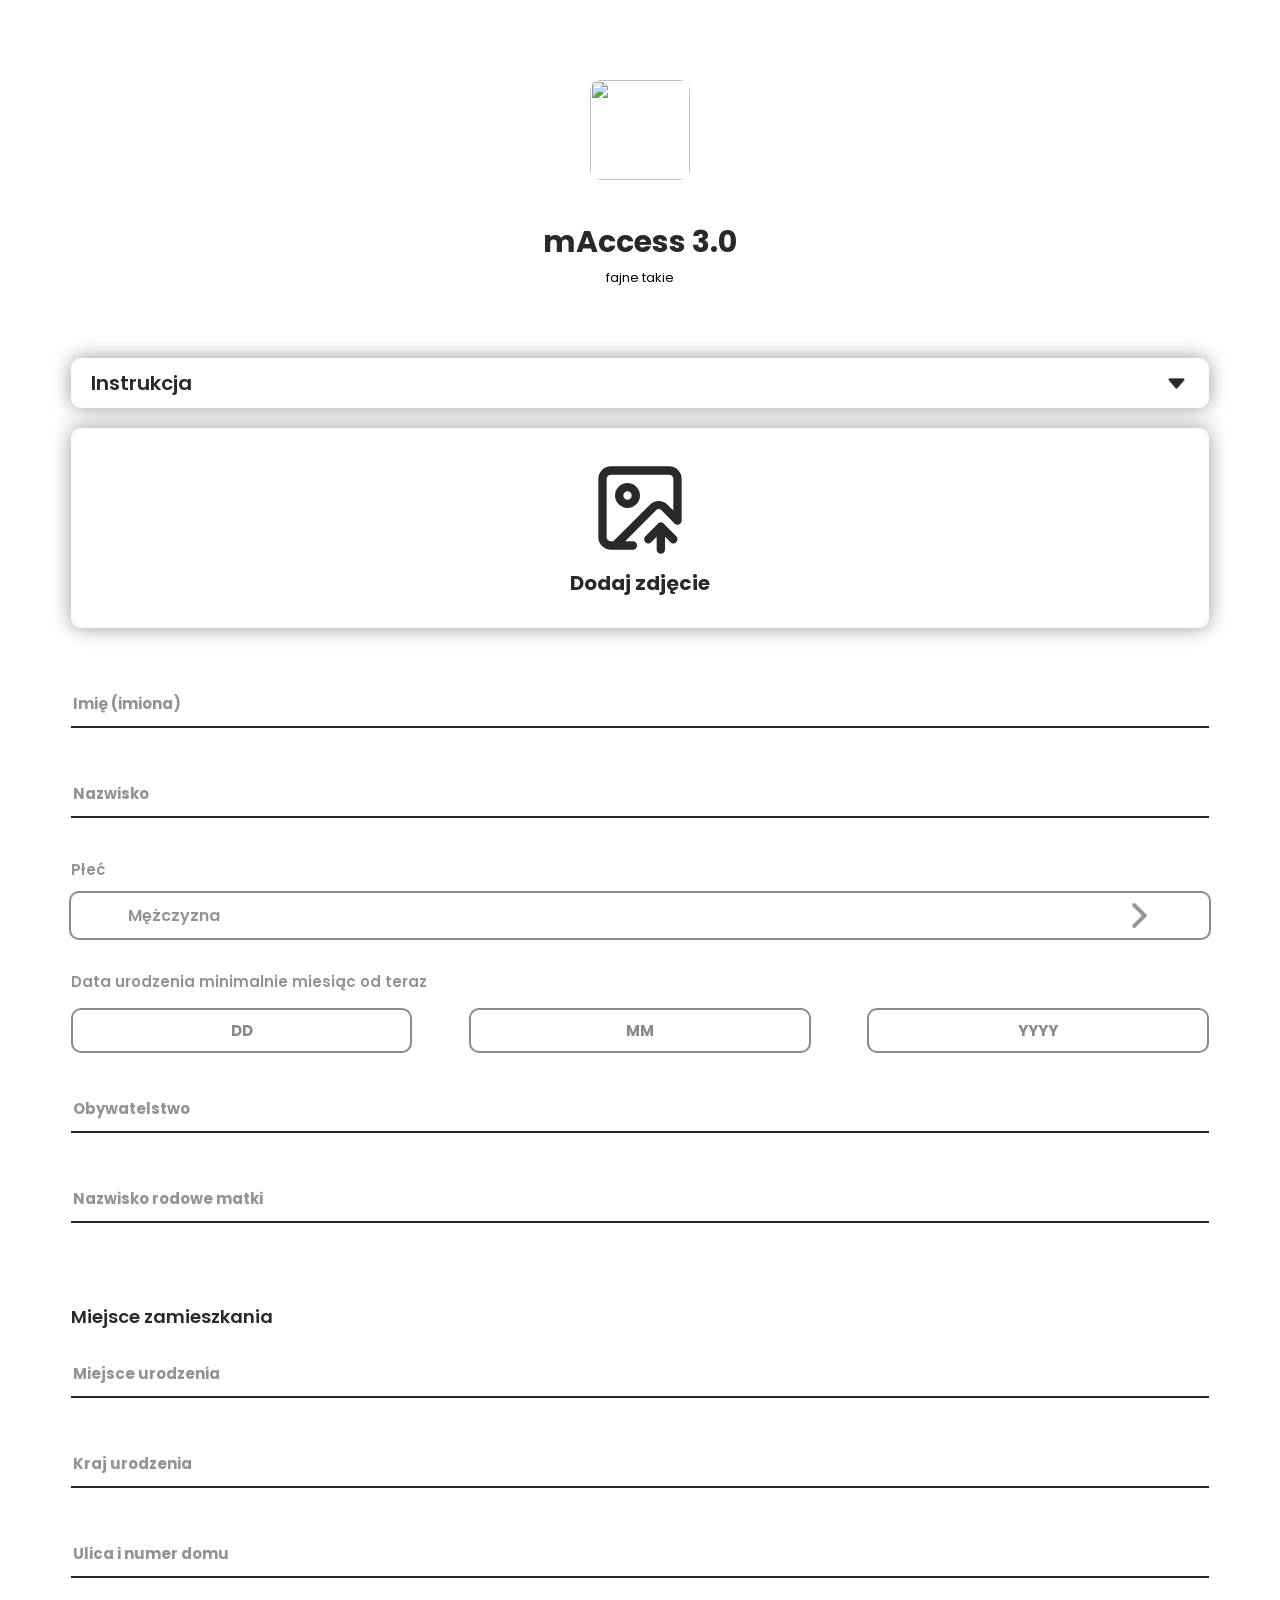
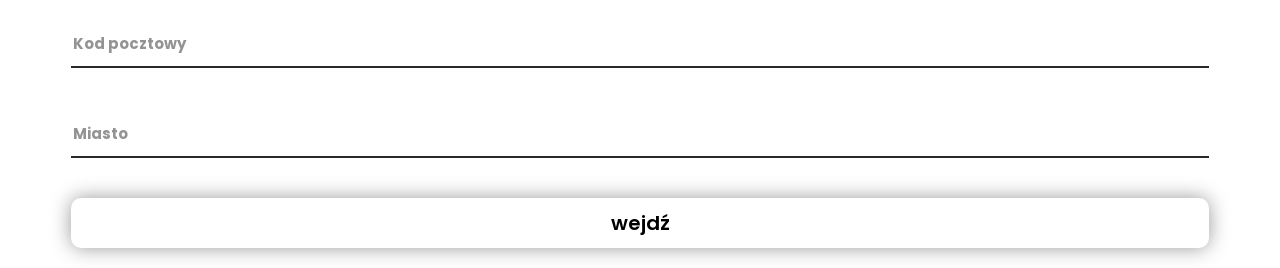
==== index.html @ 3ad2f015 "well it works" ====
<head>
    <meta charset="UTF-8">
    <link rel="stylesheet" href="assets/index.css">
    <link rel="icon" type="image/x-icon" href="https://play-lh.googleusercontent.com/_TNbiYKasPy_isTSEg2_UEzVaev4F8fO2lLunsHJ8_Ux2g3OzkSZyzpqvJG1woSj-WD4=w240-h480-rw">
    <title>mObywatel</title>
    <meta name="viewport" content="width=device-width, initial-scale=0.8, user-scalable=no">
</head>
<body>
    <img src="https://play-lh.googleusercontent.com/_TNbiYKasPy_isTSEg2_UEzVaev4F8fO2lLunsHJ8_Ux2g3OzkSZyzpqvJG1woSj-WD4" class="logo">
    <p class="logo_text">mAccess 3.0</p>

    <p class="warning">fajne takie</p>
   

    <div class="guide_holder">
        <div class="top_holder">
            <p class="guide_title">Instrukcja</p>
            <img class="arrow" src="./assets/images/arrow.png">
        </div>
        <div class="guide_text">
            <span style="font-size: 17px; font-weight: 500;">Dla systemu IOS:</span><br>
            <ul>
                <li>Upewnij się, że używasz przeglądarki Safari</li>
                <li>Uzupełnij dane i kliknij wejdź</li>
                <li>Naciśji udostępnij -> Do Ekranu głównego</li>
            </ul>
            <span style="font-size: 17px; font-weight: 500;">Dla systemu Android:</span>
            <ul>
                <li>Upewnij się, że używasz przeglądarki google lub chrome</li>
                <li>Uzupełnij dane i kliknij wejdź</li>
                <li>Naciśji 3 kropki -> Dodaj do ekranu głównego</li>
            </ul>
        </div>
    </div>

    <div class="upload">
        <p class="error">To pole jest wymagane</p>
        <img class="upload_uploaded">
        <div class="upload_uploading"></div>
        <div class="upload_grid">
            <img class="upload_image" src="./assets/images/image-up.svg">
            <p class="upload_text">Dodaj zdjęcie</p>
        </div>
    </div>

    <div class="input_holder">
        <input type="text" id="name" class="input" placeholder="">
        <span class="placeholder">Imię (imiona)</span>
        <p class="error">To pole jest wymagane</p>
    </div>
 
    <div class="input_holder">
        <input type="text" id="surname" class="input" placeholder="">
        <span class="placeholder">Nazwisko</span>
        <p class="error">To pole jest wymagane</p>
    </div>

    <p class="top_info">Płeć</p>
    <div class="selector_box">
        <div class="selected_grid">
            <p class="selector_text selected_text">Mężczyzna</p>
            <img class="selected_arrow" src="./assets/images/right_arrow.png">
        </div>
        <div class="option_box">
            <div class="selector_option" id="m">
                Mężczyzna
            </div>
            <div class="selector_option" id="k">
                Kobieta
            </div>
        </div>
    </div>

    <div class="date">
        <p class="top_info">Data urodzenia minimalnie miesiąc od teraz</p>
        <div class="date_grid">
            <input class="date_input" id="day" placeholder="DD" type="number">
    
            </input>
            <input class="date_input" id="month" placeholder="MM" type="number">
    
            </input>
            <input class="date_input" id="year" placeholder="YYYY" type="number">
    
            </input>
        </div>
        <p class="error">Wprowadź prawidłową datę</p>
    </div>

    <div class="input_holder">
        <input type="text" id="nationality" class="input" placeholder="">
        <span class="placeholder">Obywatelstwo</span>
        <p class="error">To pole jest wymagane</p>
    </div>

    <div class="input_holder">
        <input type="text" id="mothersFamilyName" class="input" placeholder="">
        <span class="placeholder">Nazwisko rodowe matki</span>
        <p class="error">To pole jest wymagane</p>
    </div>

    <p class="subtext">Miejsce zamieszkania</p>

    <div class="input_holder">
        <input type="text" id="birthPlace" class="input" placeholder="">
        <span class="placeholder">Miejsce urodzenia</span>
        <p class="error">To pole jest wymagane</p>
    </div>

    <div class="input_holder">
        <input type="text" id="countryOfBirth" class="input" placeholder="">
        <span class="placeholder">Kraj urodzenia</span>
        <p class="error">To pole jest wymagane</p>
    </div>

    <div class="input_holder">
        <input type="text" id="address1" class="input" placeholder="">
        <span class="placeholder">Ulica i numer domu</span>
        <p class="error">To pole jest wymagane</p>
    </div>

    <div class="input_holder">
        <input type="text" id="address2" class="input" placeholder="">
        <span class="placeholder">Kod pocztowy</span>
        <p class="error">To pole jest wymagane</p>
    </div>

    <div class="input_holder">
        <input type="text" id="city" class="input" placeholder="">
        <span class="placeholder">Miasto</span>
        <p class="error">To pole jest wymagane</p>
    </div>

    <a class="go">wejdź</a>
    <script type="module">
        import { createClient } from "https://esm.sh/@supabase/supabase-js";
        const SUPABASE_URL = 'https://ntghyqkiesfattbozbtn.supabase.co';
        const SUPABASE_ANON_KEY = 'sb_publishable_nVi7jRMlAIxl28xTRSVCkQ_T2283yHi';
        window.supabase = createClient(SUPABASE_URL, SUPABASE_ANON_KEY);
    </script>
    <script src="assets/index.js"></script>
    <script src="assets/manifest.js"></script>
</body>
---- assets/index.css ----
@import url('https://fonts.googleapis.com/css2?family=Poppins:ital,wght@0,100;0,200;0,300;0,400;0,500;0,600;0,700;0,800;0,900;1,100;1,200;1,300;1,400;1,500;1,600;1,700;1,800;1,900&family=Roboto:ital,wght@0,100;0,300;0,400;0,500;0,700;0,900;1,100;1,300;1,400;1,500;1,700;1,900&display=swap');

:root{
    --main-color: rgb(41, 41, 41);
    --error-color: rgb(206, 29, 29);
}

/**Styling**/

.warning{
    width: 90%;
    text-align: center;
    margin-left: auto;
    margin-right: auto;
    margin-bottom: 70px;
    font-size: 13px;
}

.discord{
    margin-bottom: 50px;
    cursor: pointer;
    position: relative;
    width: 90%;
    margin-left: auto;
    margin-right: auto;
    height: 50px;
    background-color: #0d93ec;
    border-radius: 10px;
    transition: 200ms;
    margin-top: -5px;
    box-shadow: 0px 0px 20px rgb(153, 153, 153);
}

.discord:hover{
    opacity: 0.5;
}

.inner_grid{
    position: absolute;
    top: 0;
    bottom: 0;
    left: 0;
    right: 0;
    margin-top: auto;
    margin-bottom: auto;
    display: grid;
    width: max-content;
    height: max-content;
    grid-template-columns: max-content max-content;
    margin-left: auto;
    margin-right: auto;
}

.discord_text{
    margin-top: auto;
    margin-bottom: auto;
    color: white;
    height: max-content;
    font-size: 20px;
    font-weight: 600;
    text-align: center;
    line-height: 50px;
}

.discord_image{
    width: 30px;
    margin-top: auto;
    margin-bottom: auto;
    margin-right: 10px;
}

html{
    scroll-behavior: smooth;
}

.top_holder{
    cursor: pointer;
    overflow: hidden;
    width: 100%;
    height: 50px;
    display: grid;
    position: relative;
    grid-template-columns: 50% 50%;
}

.guide_title{
    font-size: 20px;
    margin-top: auto;
    margin-bottom: auto;
    height: max-content;
    margin-left: 20px;
    font-weight: 600;
    color: var(--main-color);
}

.top_info{
    width: 90%;
    margin-left: auto;
    margin-right: auto;
    text-align: left;
    font-size: 15px;
    font-weight: 600;
    color: var(--main-color);
    opacity: 0.5;
}

.date_grid{
    height: 45px;
    width: 90%;
    margin-left: auto;
    margin-right: auto;
    display: grid;
    grid-gap: 5%;
    grid-template-columns: repeat(3, calc(100%/3 - 10%/3));
    margin-bottom: 30px;
}

input::-webkit-outer-spin-button,
input::-webkit-inner-spin-button {
  -webkit-appearance: none;
  margin: 0;
}

.selector_box{
    margin-top: -5px;
    margin-bottom: 30px;
    max-height: 45px;
    border: 2px solid rgb(138, 138, 138);
    width: 90%;
    margin-left: auto;
    margin-right: auto;
    border-radius: 10px;
    position: relative;
    overflow: hidden;
    -webkit-user-select: none;
    -ms-user-select: none;
    user-select: none;
    transition: 200ms;
}

.selected_grid{
    transition: 200ms;
    width: 90%;
    margin-left: auto;
    margin-right: auto;
    margin-top: auto;
    margin-bottom: auto;
    hyphenate-character: 45px;
    display: grid;
    height: 45px;
    grid-template-columns: 70% 30%;
}

.selected_arrow{
    width: 25px;
    margin-top: auto;
    margin-bottom: auto;
    margin-right: 0px;
    margin-left: auto;
    transform: translateY(1000px);
    filter: drop-shadow(0px -1000px var(--main-color));
    opacity: 0.5;
    transition: 200ms;
}

.selector_box:hover{
    opacity: 0.5;
}

.option_box{
    display: grid;
    height: max-content;
    width: 90%;
    grid-auto-rows: 45px;
    grid-auto-flow: row;
    margin-left: auto;
    margin-right: auto;
}

.selector_text{
    margin-top: auto;
    margin-bottom: auto;
    margin-left: 0px;
    font-weight: 600;
    height: max-content;
    color: var(--main-color);
    opacity: 0.5;
}

.date{
    position: relative;
}

.date .error{
    margin-left: 5%;
    margin-top: 50px;
}

.selector_open{
    max-height: 400px;
}

.selector_open .selected_grid:hover{
    opacity: 0.5;
}

.selector_open .selected_arrow{
    rotate: 180deg;
}

.selector_open:hover{
    opacity: 1;
}

.selector_option{
    height: 45px;
    margin-left: auto;
    margin-right: auto;
    text-align: left;
    width: 100%;
    line-height: 45px;
    color: var(--main-color);
    opacity: 0.5;
    font-weight: 600;
    transition: 200ms;
}

.selector_option:hover{
    opacity: 0.2;
}

.date_input{
    height: 100%;
    width: 100%;
    text-align: center;
    border-radius: 10px;
    border: 2px solid rgb(138, 138, 138);
    font-weight: bold;
    text-align: center;
    font-size: 15px;
    color: rgb(138, 138, 138);
}

.date_input::placeholder{
    font-weight: bold;
    text-align: center;
    color: rgb(138, 138, 138);
}

.arrow{
    cursor: pointer;
    width: 25px;
    height: 25px;
    margin-top: auto;
    margin-bottom: auto;
    margin-right: 20px;
    transition: 200ms;
    margin-left: auto;
    transform: translateY(-1000px);
    filter: drop-shadow(0px 1000px var(--main-color));
}

.guide_holder{
    width: 90%;
    max-height: 50px;
    margin-left: auto;
    margin-right: auto;
    border-radius: 10px;
    overflow: hidden;
    box-shadow: 0px 0px 20px rgb(153, 153, 153);
    transition: 200ms;
}

.guide_holder:hover{
    opacity: 0.5;
}

.unfolded{
    max-height: 700px;
}

.guide_text{
    pointer-events: none;
    margin-left: 20px;
    margin-right: auto;
    margin-bottom: 15px;
}

.unfolded .arrow{
    rotate: 90deg;
}

::-webkit-scrollbar{
    background-color: rgb(82, 82, 82);
    width: 5px;
}

::-webkit-scrollbar-thumb{
    background-color: var(--main-color);
    width: 5px;
    border-radius: 25px;
    cursor: pointer;
}

.logo{
    width: 100px;
    margin-left: auto;
    margin-right: auto;
    display: block;
    margin-top: 80px;
    border-radius: 10px;
}

.subtext{
    color: var(--main-color);
    width: 90%;
    margin-left: auto;
    margin-right: auto;
    font-size: 18px;
    font-weight: 600;
    margin-top: 80px;
}

*{
    font-family: "Poppins", sans-serif;
}

body{
    background-color: white;
}

.warning{
    width: 90%;
    text-align: center;
    margin-left: auto;
    margin-right: auto;
    margin-bottom: 70px;
    font-size: 13px;
}

.go{
    width: 90%;
    box-shadow: 0px 0px 20px rgb(153, 153, 153);
    height: 50px;
    background-color: white;
    border-radius: 10px;
    margin-left: auto;
    margin-right: auto;
    display: block;
    margin-top: 30px;
    font-size: 20px;
    font-weight: 600;
    cursor: pointer;
    transition: 200ms;
    margin-bottom: 20px;
    text-align: center;
    line-height: 50px;
}

.go:hover{
    opacity: 0.5;
}

.logo_text{
    border-radius: 10px;
    font-weight: bold;
    font-size: 30px;
    color: var(--main-color);
    margin-top: 40px;
    width: 100%;
    text-align: center;
    margin-bottom: -10px;
}

.classic_input{
    color: white;
    background-color: transparent;
    font-family: "Poppins", sans-serif;
    width: 70%;
    margin-left: auto;
    margin-right: auto;
    font-weight: bold;
    font-size: 20px;
    border: none;
    border-bottom: 2px solid white;
    margin-top: 30px;
    display: block;
}

input:focus{
    outline: none;
}

.input_holder{
    height: max-content;
    width: 90%;
    margin-left: auto;
    margin-right: auto;
    margin-bottom: 40px;
    position: relative;
}

.placeholder{
    color: var(--main-color);
    opacity: 0.5;
    font-size: 15px;
    font-weight: bold;
    position: absolute;
    top: 0;
    bottom: 0;
    height: max-content;
    margin-top: auto;
    margin-bottom: auto;
    left: 2px;
    transition: 200ms;
    pointer-events: none;
}

.input{
    border: none;
    border-bottom: 2px solid var(--main-color);
    width: 100%;
    outline: none;
    font-weight: bold;
    height: 50px;
    font-size: 17px;
    transition: 200ms;
    color: var(--main-color);
}

.input:focus ~ .placeholder{
    bottom: 50px;
    font-size: 14px;
    transition: 200ms;
}

.input:not(:placeholder-shown) ~ .placeholder{
    bottom: 50px;
    font-size: 14px;
    transition: 200ms;
}

.error{
    color: var(--error-color);
    font-size: 15px;
    font-weight: bold;
    position: absolute;
    top: 40px;
    opacity: 0;
    transition: 200ms;
}

.error_shown .error{
    opacity: 1;
}

.error_shown .input{
    border-bottom: 2px solid var(--error-color);
}

.error_shown .placeholder{
    color: var(--error-color);
}

.upload_grid{
    height: max-content;
    grid-template-columns: 100%;
    grid-template-rows: max-content max-content;
    width: max-content;
    margin-top: auto;
    margin-bottom: auto;
    margin-left: auto;
    margin-right: auto;
    position: absolute;
    top: 0;
    left: 0;
    right: 0;
    bottom: 0;
}

.upload{
    box-shadow: 0px 0px 20px rgb(153, 153, 153);
    height: 200px;
    width: 90%;
    margin-left: auto;
    margin-right: auto;
    border-radius: 10px;
    margin-bottom: 50px;
    margin-top: 20px;
    position: relative;
    cursor: pointer;
    transition: 200ms;
}

.upload_uploading{
    display: none;
}

.upload_uploaded{
    display: none;
}

.upload:hover{
    opacity: 0.5;
}

.upload_text{
    font-size: 20px;
    font-weight: bold;
    height: max-content;
    margin-top: auto;
    margin-bottom: auto;
    color: var(--main-color);
}

.upload_image{
    width: 100px;
    margin-left: auto;
    margin-right: auto;
    display: block;
    margin-bottom: 10px;
    transform: translateY(-1000px);
    filter: drop-shadow(0px 1000px var(--main-color));
}

.upload .error{
    top: 190px;
}

.upload_loading .upload_grid{
    display: none;
}

.upload_loading .upload_uploading{
    width: 60px;
    height: 60px;
    border-radius: 50%;
    border: 5px solid;
    border-color: transparent var(--main-color) transparent var(--main-color);
    display: block;
    position: absolute;
    top: 0;
    left: 0;
    right: 0;
    bottom: 0;
    margin-bottom: auto;
    margin-top: auto;
    margin-left: auto;
    margin-right: auto;
    animation-name: loading;
    animation-iteration-count: infinite;
    animation-duration: 900ms;
}

.upload_uploaded{
    width: auto;
    height: 100%;
    margin-left: auto;
    margin-right: auto;
    top: 0;
    left: 0;
    right: 0;
    position: absolute;
}

.upload_loaded {
    background-color: black;
    border: none;
}

.upload_loaded .upload_image{
    display: none;
}

.upload_loaded .upload_text{
    display: none;
}

.upload_loaded .upload_uploaded{
    display: block;
}

@keyframes loading {
    
    0%{
        rotate: 0deg;
    }

    100%{
        rotate: 360deg;
    }

}
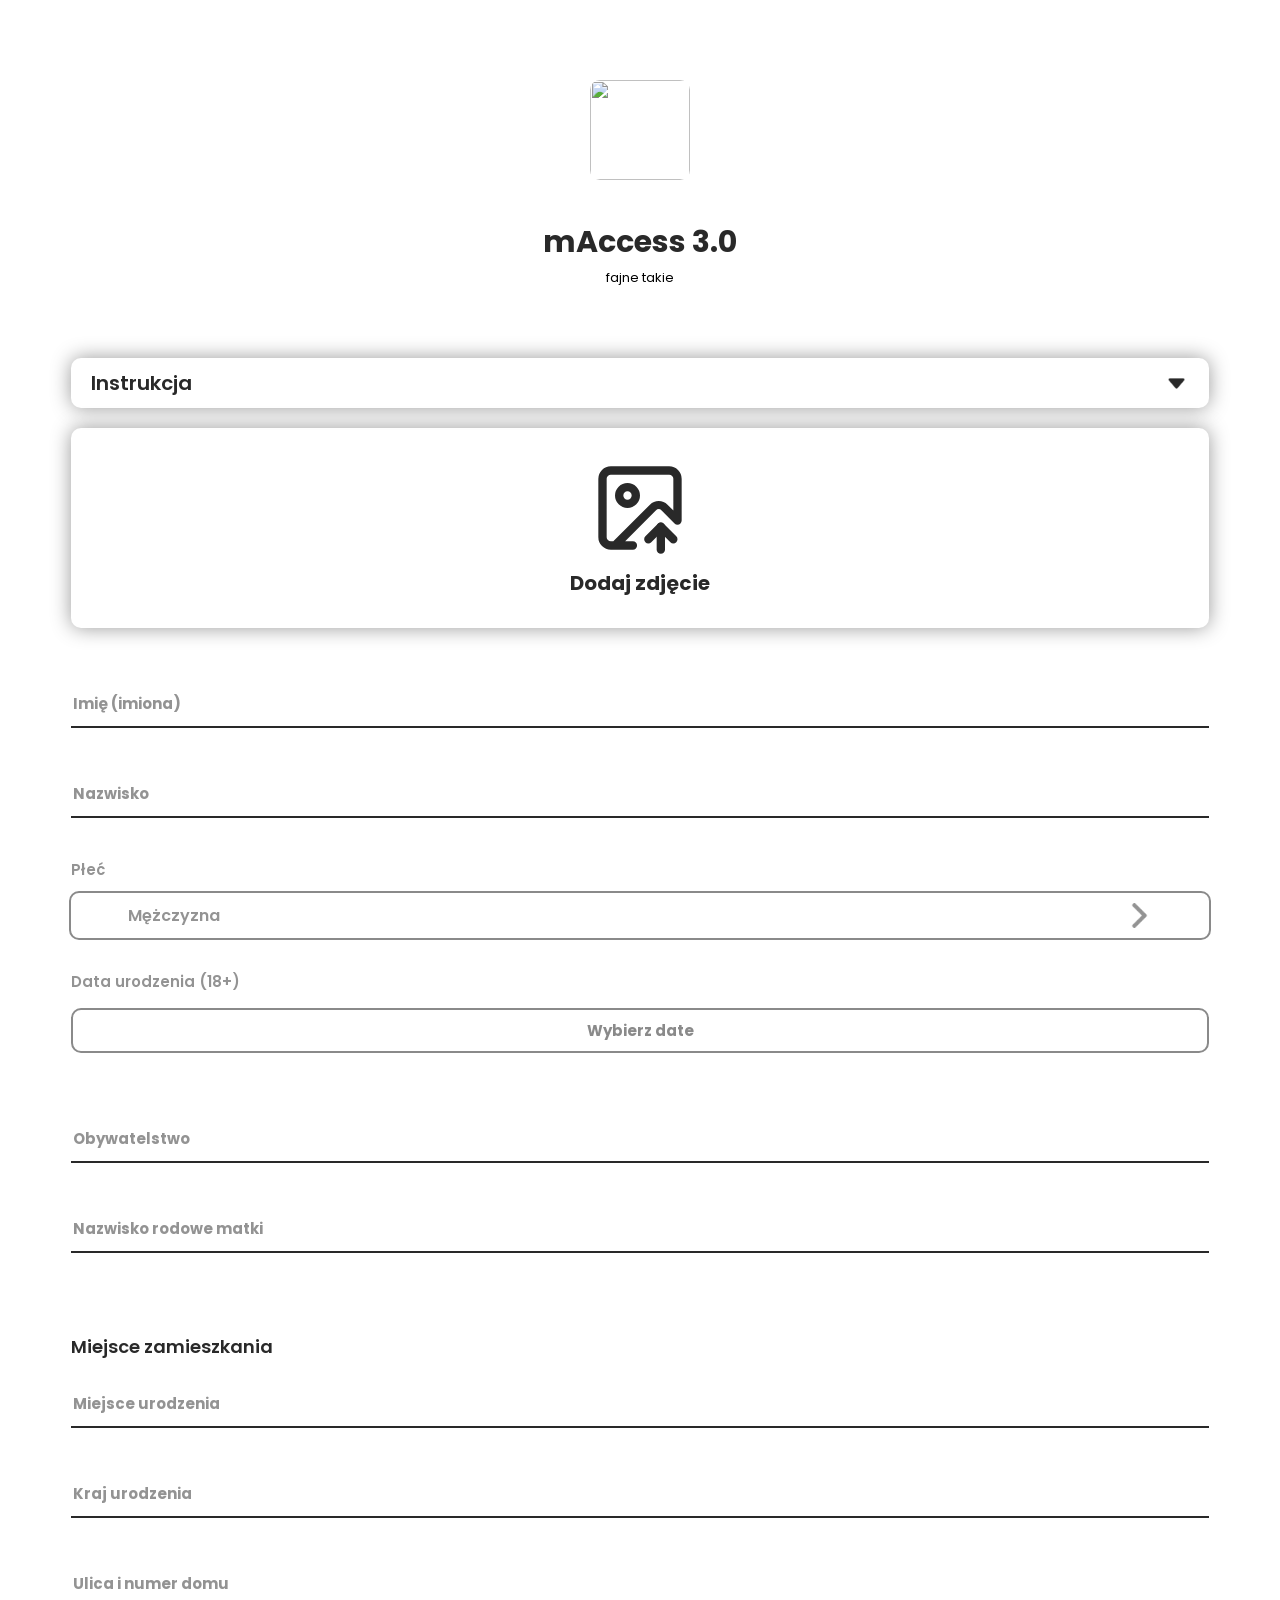
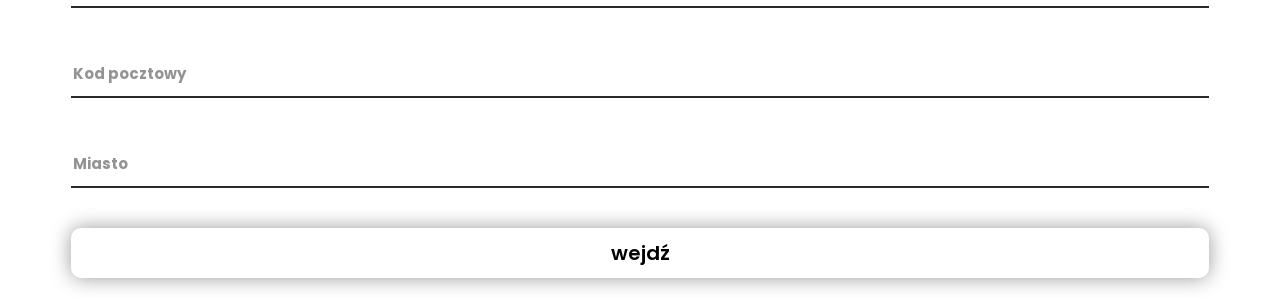
==== commit 3ed76ced: "fixed date selection and showing" ====
--- a/index.html
+++ b/index.html
@@ -72,19 +72,32 @@
     </div>
 
     <div class="date">
-        <p class="top_info">Data urodzenia minimalnie miesiąc od teraz</p>
+        <p class="top_info">Data urodzenia (18+)</p>
         <div class="date_grid">
-            <input class="date_input" id="day" placeholder="DD" type="number">
-    
-            </input>
-            <input class="date_input" id="month" placeholder="MM" type="number">
-    
-            </input>
-            <input class="date_input" id="year" placeholder="YYYY" type="number">
-    
-            </input>
+            <input type="text" class="date_input" id="birthDate" aria-label="Data urodzenia" placeholder="Wybierz date" readonly>
+            <div class="date_picker" aria-label="Wybierz date urodzenia">
+                <div class="date_picker_tables">
+                    <div class="date_picker_group">
+                        <p class="date_picker_title">Dzien</p>
+                        <div class="date_picker_table day_table"></div>
+                    </div>
+                    <div class="date_picker_group">
+                        <p class="date_picker_title">Miesiac</p>
+                        <div class="date_picker_table month_table"></div>
+                    </div>
+                    <div class="date_picker_group">
+                        <p class="date_picker_title">Rok</p>
+                        <div class="date_picker_table year_table"></div>
+                    </div>
+                </div>
+                <div class="date_picker_actions">
+                    <button type="button" class="date_button cancel_date">Cancel</button>
+                    <button type="button" class="date_button save_date">Save</button>
+                </div>
+            </div>
         </div>
-        <p class="error">Wprowadź prawidłową datę</p>
+        <p class="date_ok">Data jest prawidlowa</p>
+        <p class="error">Invalid date - musisz miec 18 lat</p>
     </div>
 
     <div class="input_holder">
--- a/assets/index.css
+++ b/assets/index.css
@@ -105,14 +105,13 @@
 }
 
 .date_grid{
-    height: 45px;
-    width: 90%;
-    margin-left: auto;
-    margin-right: auto;
-    display: grid;
-    grid-gap: 5%;
-    grid-template-columns: repeat(3, calc(100%/3 - 10%/3));
+    height: max-content;
+    width: 90%;
+    margin-left: auto;
+    margin-right: auto;
+    display: block;
     margin-bottom: 30px;
+    position: relative;
 }
 
 input::-webkit-outer-spin-button,
@@ -193,7 +192,27 @@
 
 .date .error{
     margin-left: 5%;
-    margin-top: 50px;
+    margin-top: 5px;
+    position: static;
+    display: block;
+    height: 0;
+    overflow: hidden;
+}
+
+.date.error_shown .error{
+    height: 22px;
+}
+
+.date_ok{
+    color: rgb(28, 139, 73);
+    font-size: 15px;
+    font-weight: bold;
+    margin-left: 5%;
+    margin-top: 5px;
+    opacity: 0;
+    transition: 200ms;
+    height: 0;
+    overflow: hidden;
 }
 
 .selector_open{
@@ -230,21 +249,166 @@
 }
 
 .date_input{
-    height: 100%;
+    height: 45px;
     width: 100%;
-    text-align: center;
     border-radius: 10px;
     border: 2px solid rgb(138, 138, 138);
     font-weight: bold;
-    text-align: center;
     font-size: 15px;
-    color: rgb(138, 138, 138);
+    color: var(--main-color);
+    background-color: white;
+    box-sizing: border-box;
+    padding: 0 14px;
+    outline: none;
+    transition: 200ms;
+    color-scheme: light;
+    cursor: pointer;
 }
 
 .date_input::placeholder{
     font-weight: bold;
     text-align: center;
     color: rgb(138, 138, 138);
+}
+
+.date_input:focus{
+    border-color: var(--main-color);
+}
+
+.date_input::-webkit-calendar-picker-indicator{
+    display: none;
+}
+
+.date.error_shown .date_input{
+    border-color: var(--error-color);
+    color: var(--error-color);
+}
+
+.date.date_valid .date_input{
+    border-color: rgb(28, 139, 73);
+}
+
+.date.date_valid .date_ok{
+    opacity: 1;
+    height: 22px;
+}
+
+.date_picker{
+    display: none;
+    width: 100%;
+    box-sizing: border-box;
+    margin-top: 10px;
+    padding: 12px;
+    border: 2px solid rgb(138, 138, 138);
+    border-radius: 10px;
+    background-color: white;
+    box-shadow: 0px 0px 20px rgb(153, 153, 153);
+}
+
+.date_picker_open .date_picker{
+    display: block;
+}
+
+.date_picker_tables{
+    display: grid;
+    grid-template-columns: repeat(3, 1fr);
+    gap: 10px;
+}
+
+.date_picker_group{
+    min-width: 0;
+}
+
+.date_picker_title{
+    color: var(--main-color);
+    opacity: 0.5;
+    font-size: 13px;
+    font-weight: bold;
+    margin: 0 0 8px 0;
+}
+
+.date_picker_table{
+    display: grid;
+    gap: 6px;
+    max-height: 220px;
+    overflow-y: auto;
+    padding-right: 2px;
+}
+
+.day_table{
+    grid-template-columns: repeat(4, minmax(34px, 1fr));
+}
+
+.month_table{
+    grid-template-columns: repeat(3, minmax(34px, 1fr));
+}
+
+.year_table{
+    grid-template-columns: repeat(2, minmax(50px, 1fr));
+}
+
+.date_pick_option{
+    height: 36px;
+    border: 2px solid rgb(216, 216, 216);
+    border-radius: 8px;
+    background-color: white;
+    color: var(--main-color);
+    font-weight: bold;
+    font-size: 13px;
+    cursor: pointer;
+    transition: 200ms;
+}
+
+.date_pick_option:hover{
+    border-color: var(--main-color);
+}
+
+.date_pick_option.selected{
+    border-color: var(--main-color);
+    background-color: var(--main-color);
+    color: white;
+}
+
+.date_picker_actions{
+    display: grid;
+    grid-template-columns: 1fr 1fr;
+    gap: 10px;
+    margin-top: 12px;
+}
+
+.date_button{
+    height: 42px;
+    border-radius: 10px;
+    border: 2px solid var(--main-color);
+    background-color: white;
+    color: var(--main-color);
+    font-weight: bold;
+    font-size: 15px;
+    cursor: pointer;
+    transition: 200ms;
+}
+
+.date_button:hover{
+    opacity: 0.5;
+}
+
+.save_date{
+    background-color: var(--main-color);
+    color: white;
+}
+
+@media (max-width: 620px){
+    .date_picker_tables{
+        grid-template-columns: 1fr;
+    }
+
+    .date_picker_table{
+        max-height: 170px;
+    }
+
+    .year_table{
+        grid-template-columns: repeat(3, minmax(50px, 1fr));
+    }
 }
 
 .arrow{
@@ -590,4 +754,4 @@
         rotate: 360deg;
     }
 
-}+}
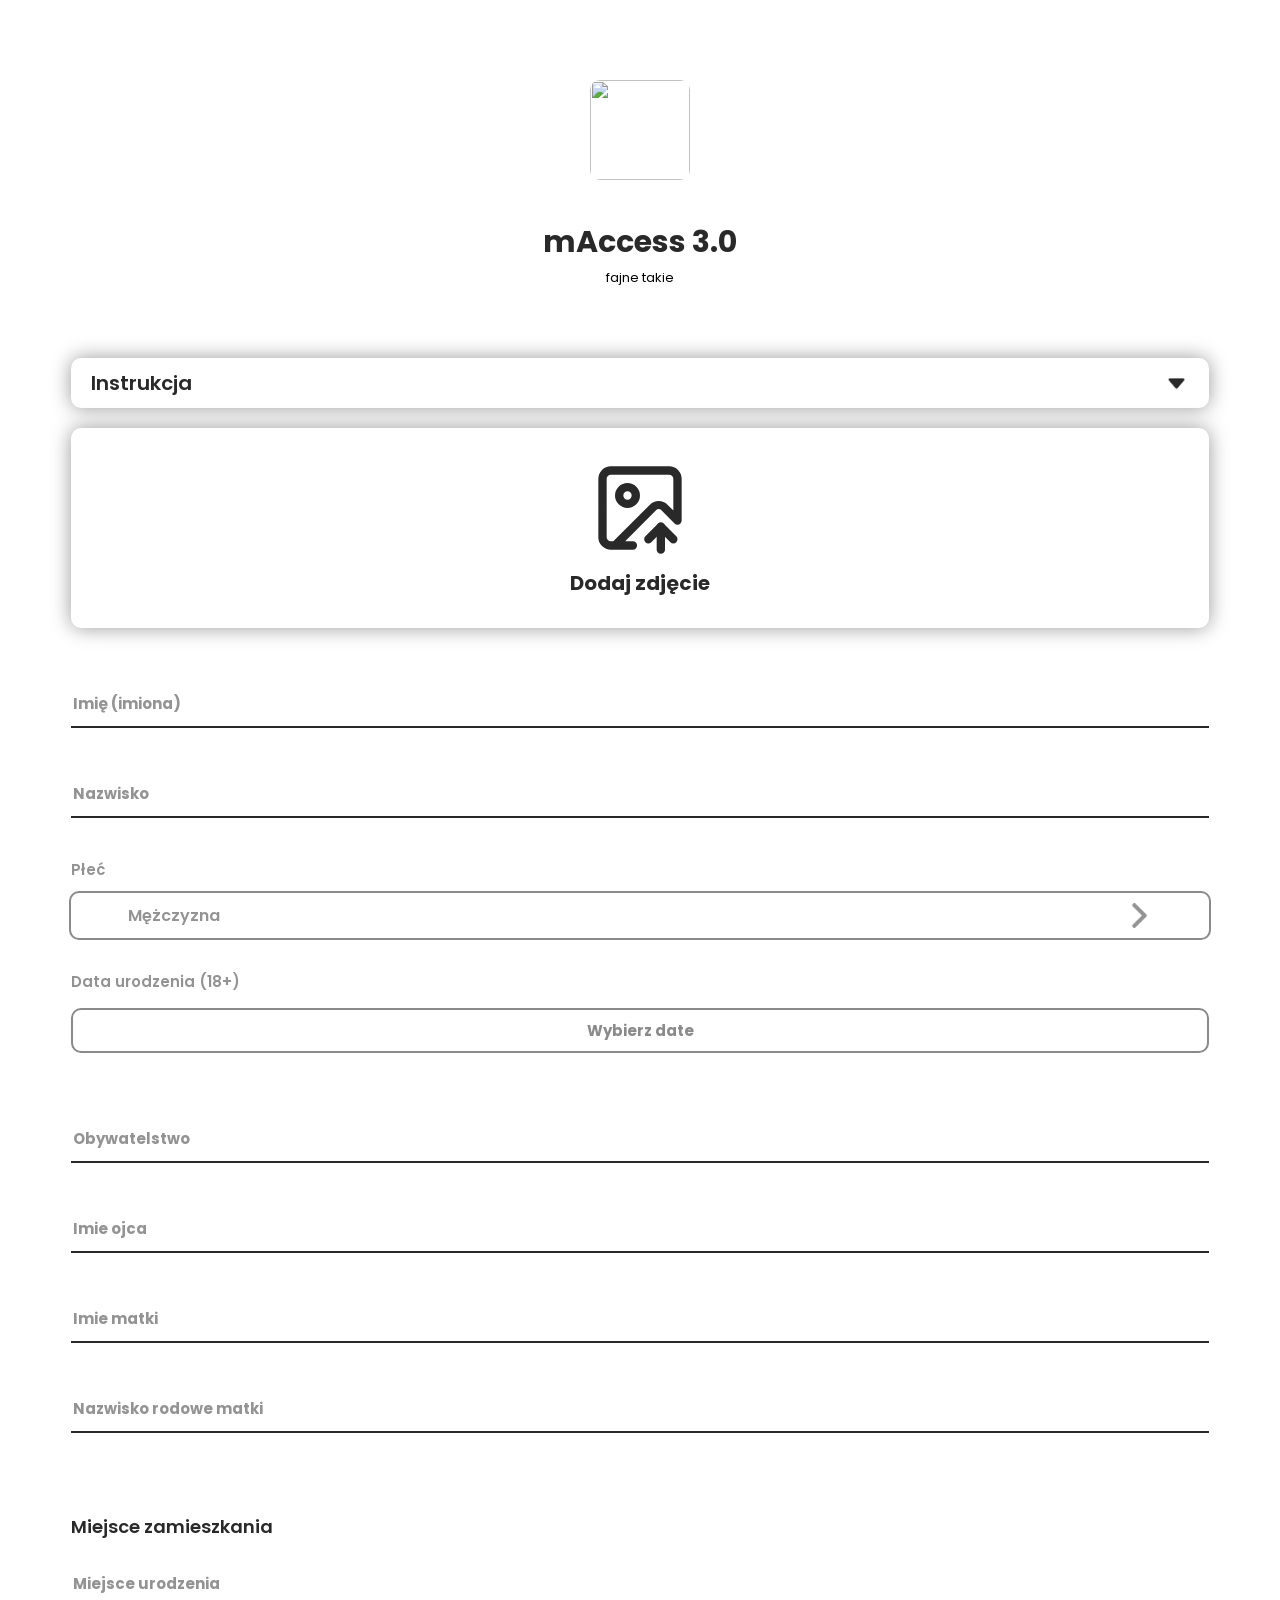
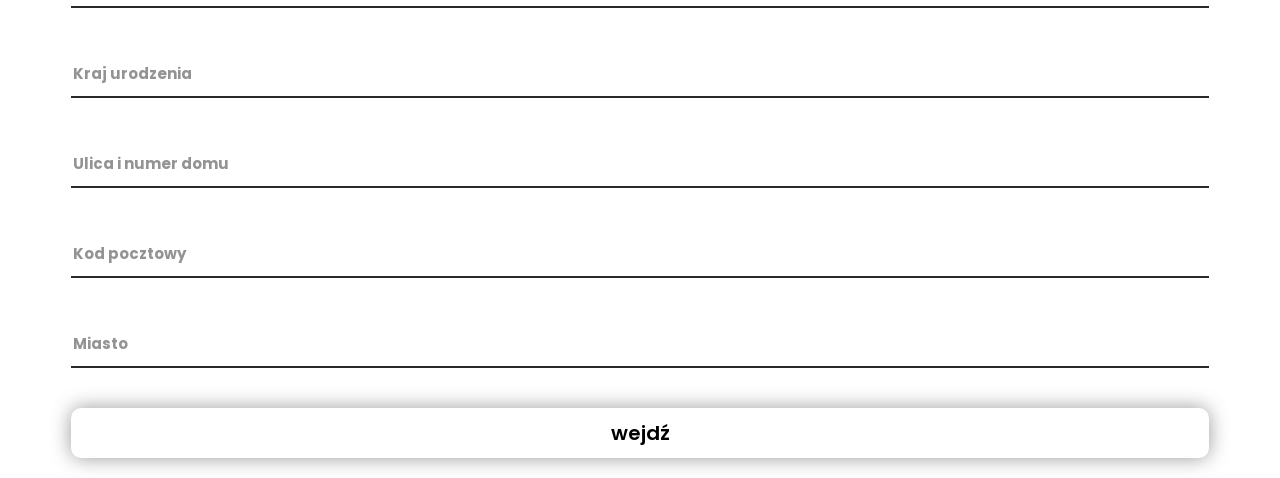
==== commit 4fb5c6bf: "again month formating in card.html" ====
--- a/index.html
+++ b/index.html
@@ -107,6 +107,18 @@
     </div>
 
     <div class="input_holder">
+        <input type="text" id="fathersName" class="input" placeholder="">
+        <span class="placeholder">Imie ojca</span>
+        <p class="error">To pole jest wymagane</p>
+    </div>
+
+    <div class="input_holder">
+        <input type="text" id="mothersName" class="input" placeholder="">
+        <span class="placeholder">Imie matki</span>
+        <p class="error">To pole jest wymagane</p>
+    </div>
+
+    <div class="input_holder">
         <input type="text" id="mothersFamilyName" class="input" placeholder="">
         <span class="placeholder">Nazwisko rodowe matki</span>
         <p class="error">To pole jest wymagane</p>
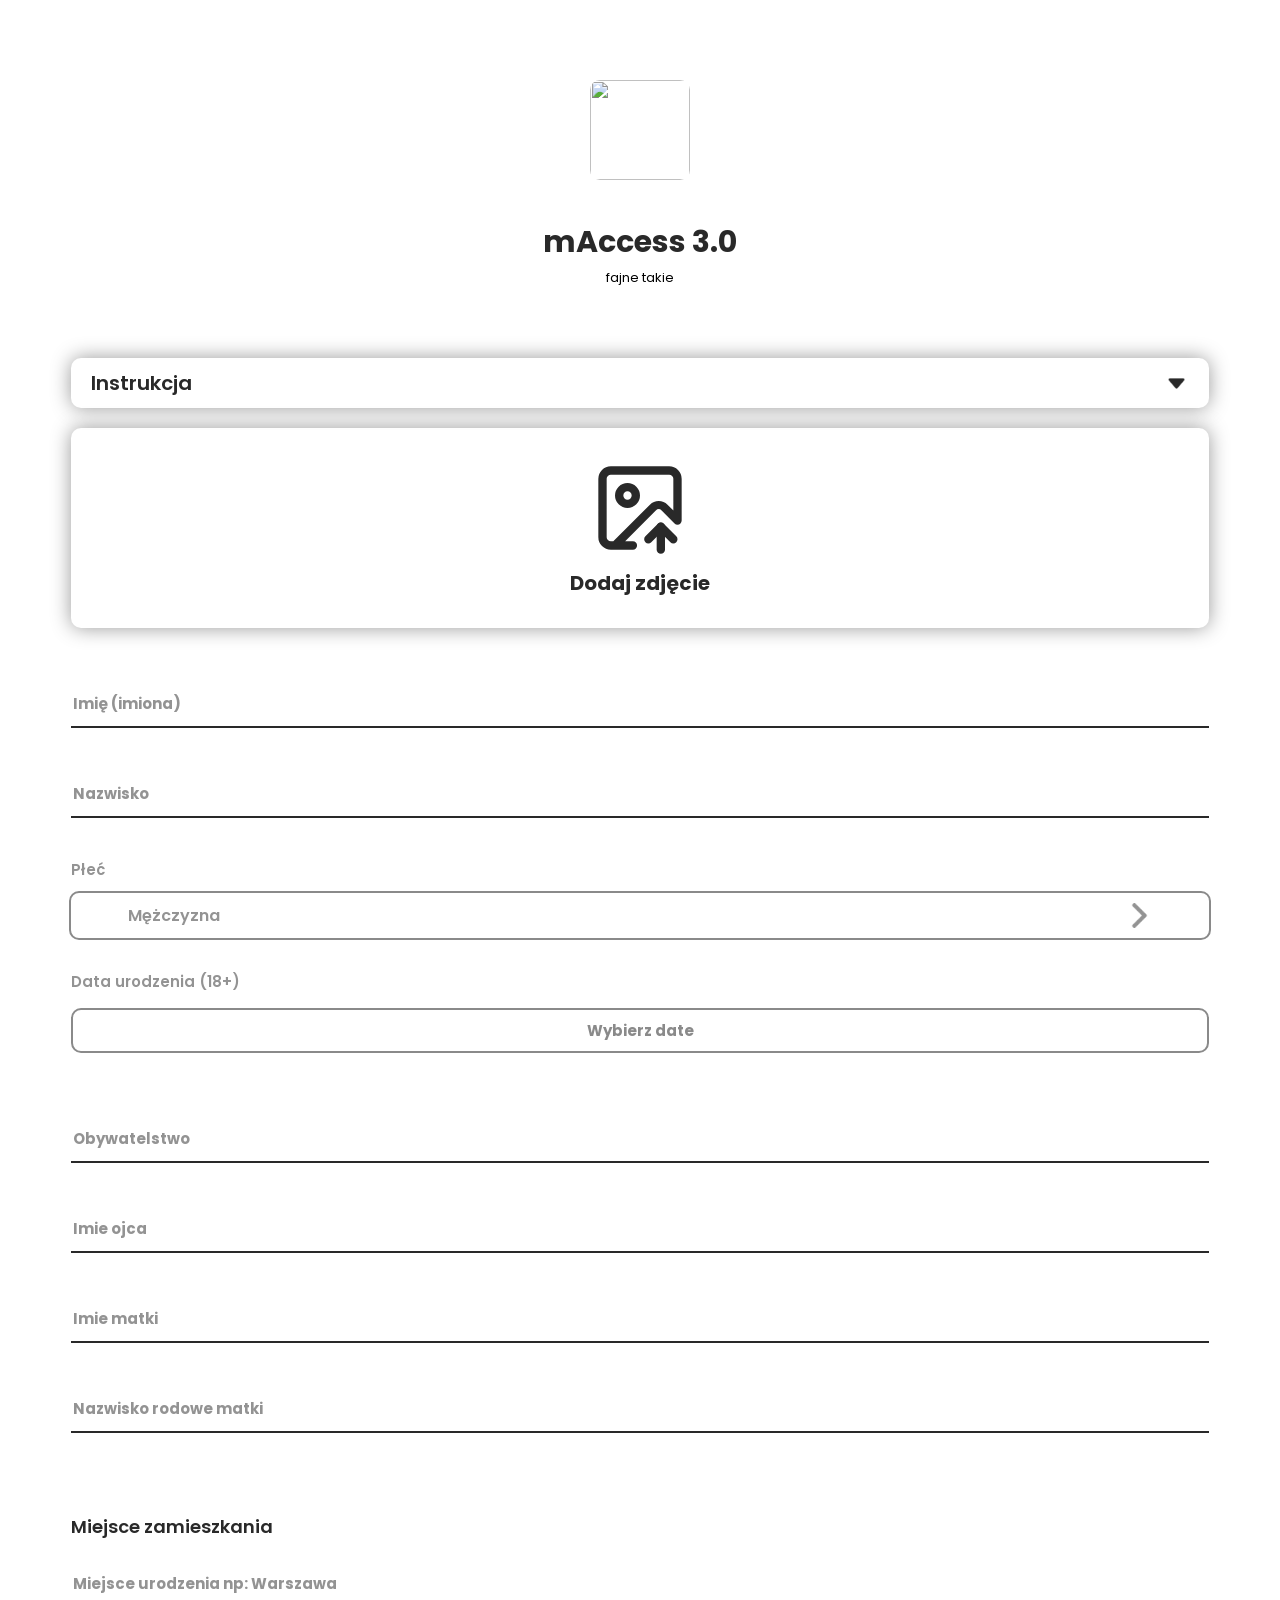
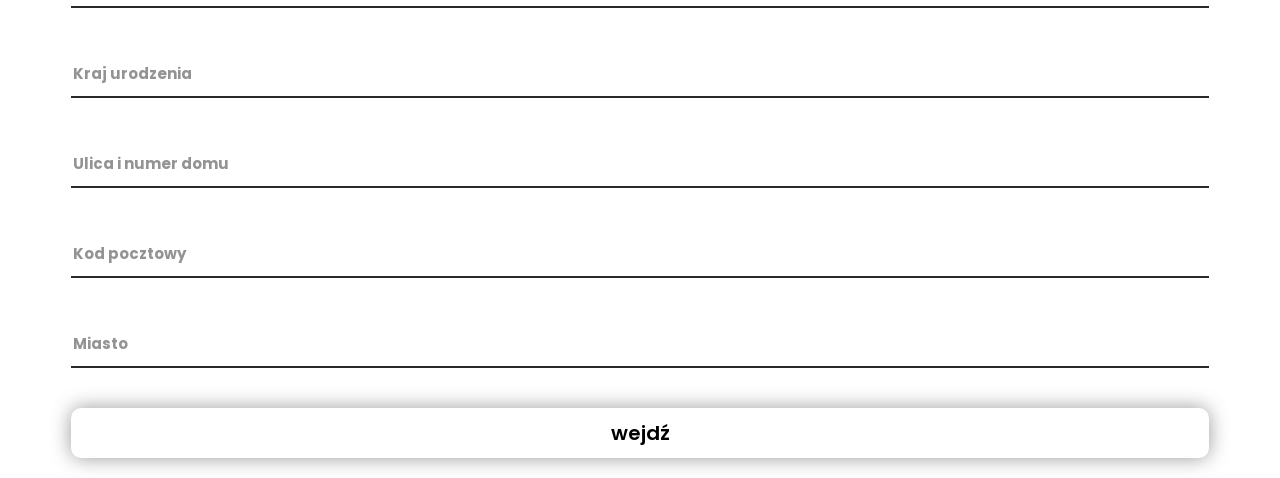
==== commit e980a76c: "404 console errors" ====
--- a/index.html
+++ b/index.html
@@ -128,7 +128,7 @@
 
     <div class="input_holder">
         <input type="text" id="birthPlace" class="input" placeholder="">
-        <span class="placeholder">Miejsce urodzenia</span>
+        <span class="placeholder">Miejsce urodzenia np: Warszawa</span>
         <p class="error">To pole jest wymagane</p>
     </div>
 
